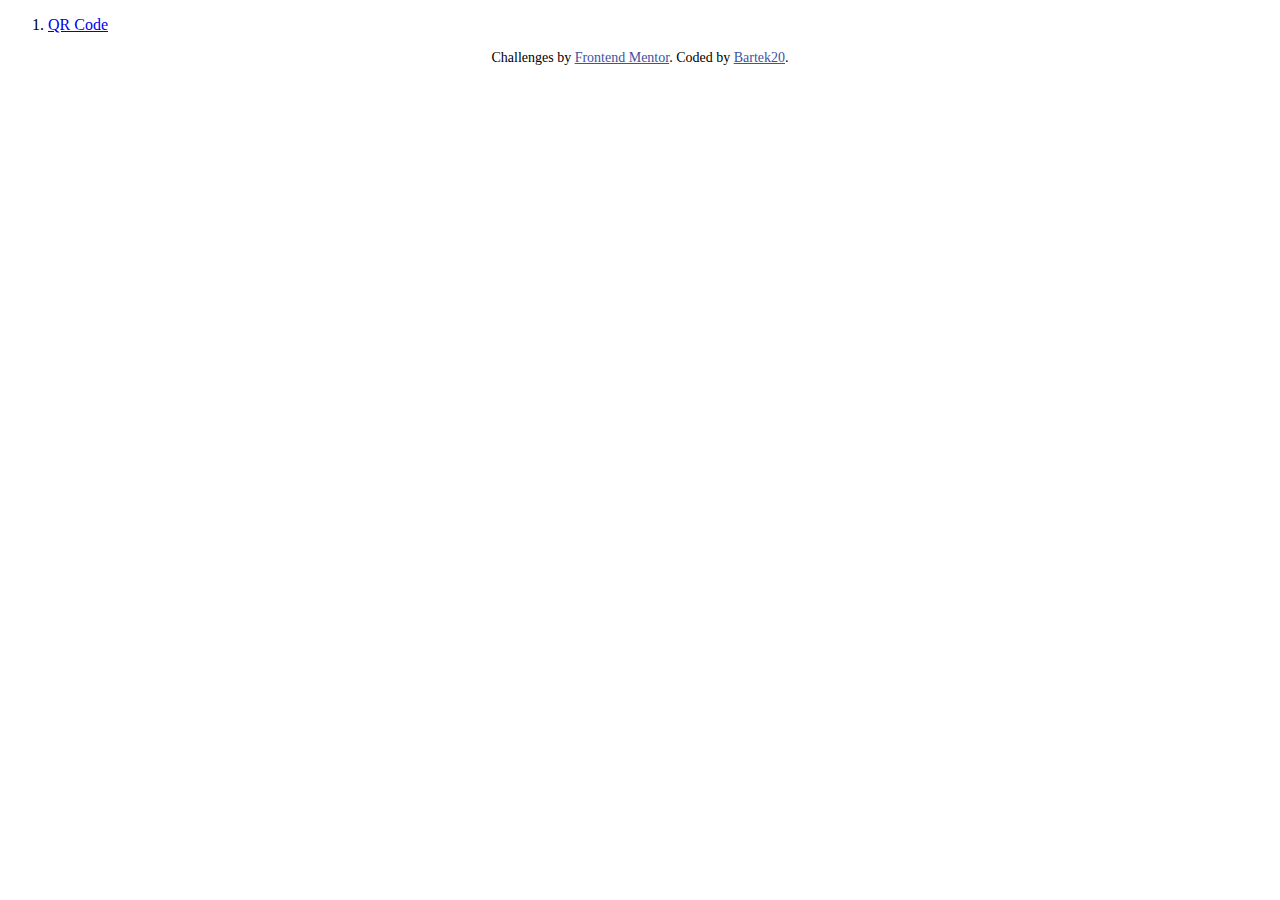
==== index.html @ a59e52d2 "Qr Code & Root links" ====
<!DOCTYPE html>
<html lang="en">
<head>
  <meta charset="UTF-8">
  <meta name="viewport" content="width=device-width, initial-scale=1.0">
  <title>Frontend Mentor</title>
  <style>
    .attribution { font-size: 14px; text-align: center; }
    .attribution a { color: hsl(228, 45%, 44%); }
  </style>
</head>
<body>
  <ol>
    <li><a href="/qr-code/" target="_blank">QR Code</a></li>
  </ol>
  <div class="attribution">
    Challenges by <a href="https://www.frontendmentor.io?ref=challenge" target="_blank">Frontend Mentor</a>. 
    Coded by <a href="#">Bartek20</a>.
  </div>
</body>
</html>
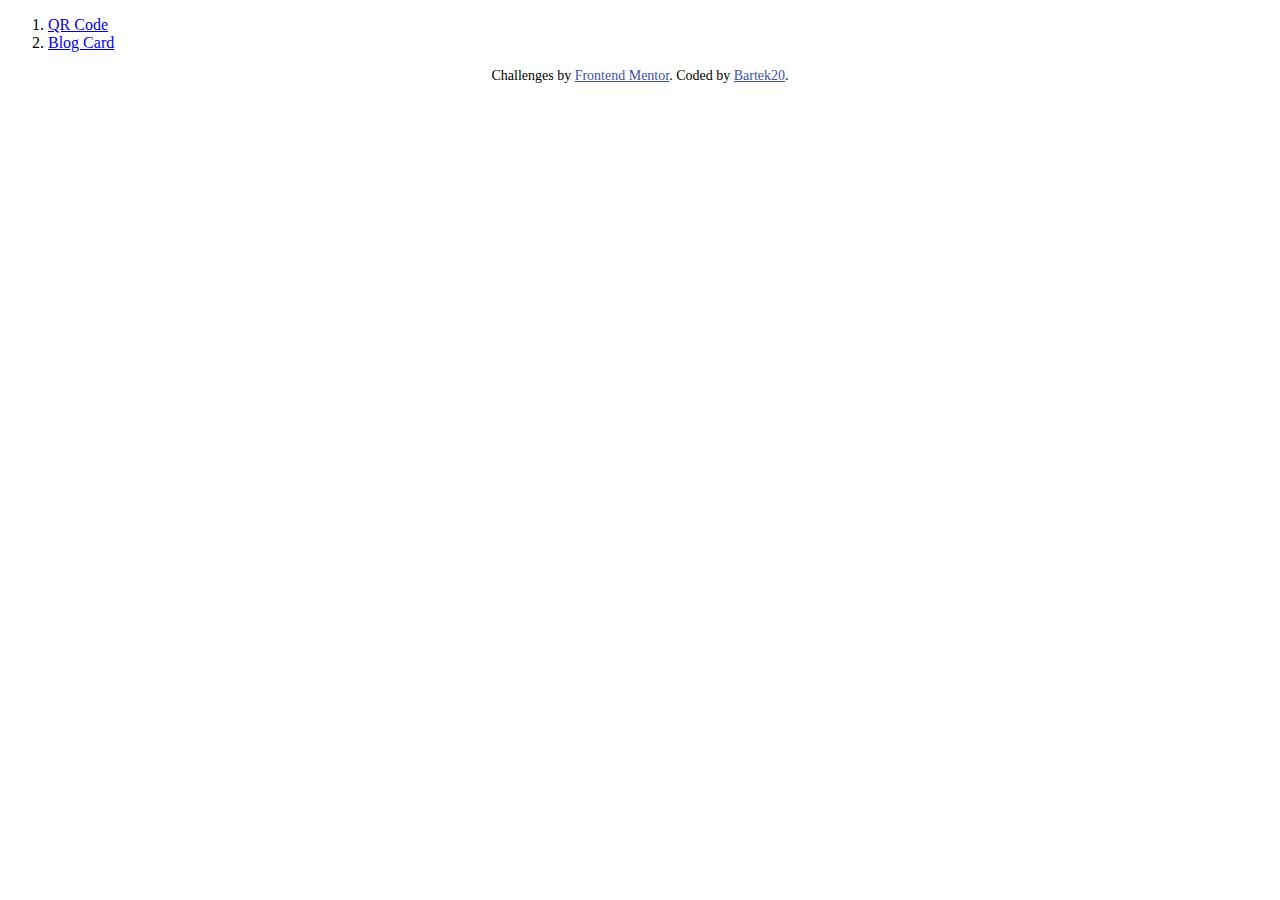
==== commit f801f947: "Add "Blog Card" Solution" ====
--- a/index.html
+++ b/index.html
@@ -12,6 +12,7 @@
 <body>
   <ol>
     <li><a href="/qr-code/" target="_blank">QR Code</a></li>
+    <li><a href="/blog-card/" target="_blank">Blog Card</a></li>
   </ol>
   <div class="attribution">
     Challenges by <a href="https://www.frontendmentor.io?ref=challenge" target="_blank">Frontend Mentor</a>. 
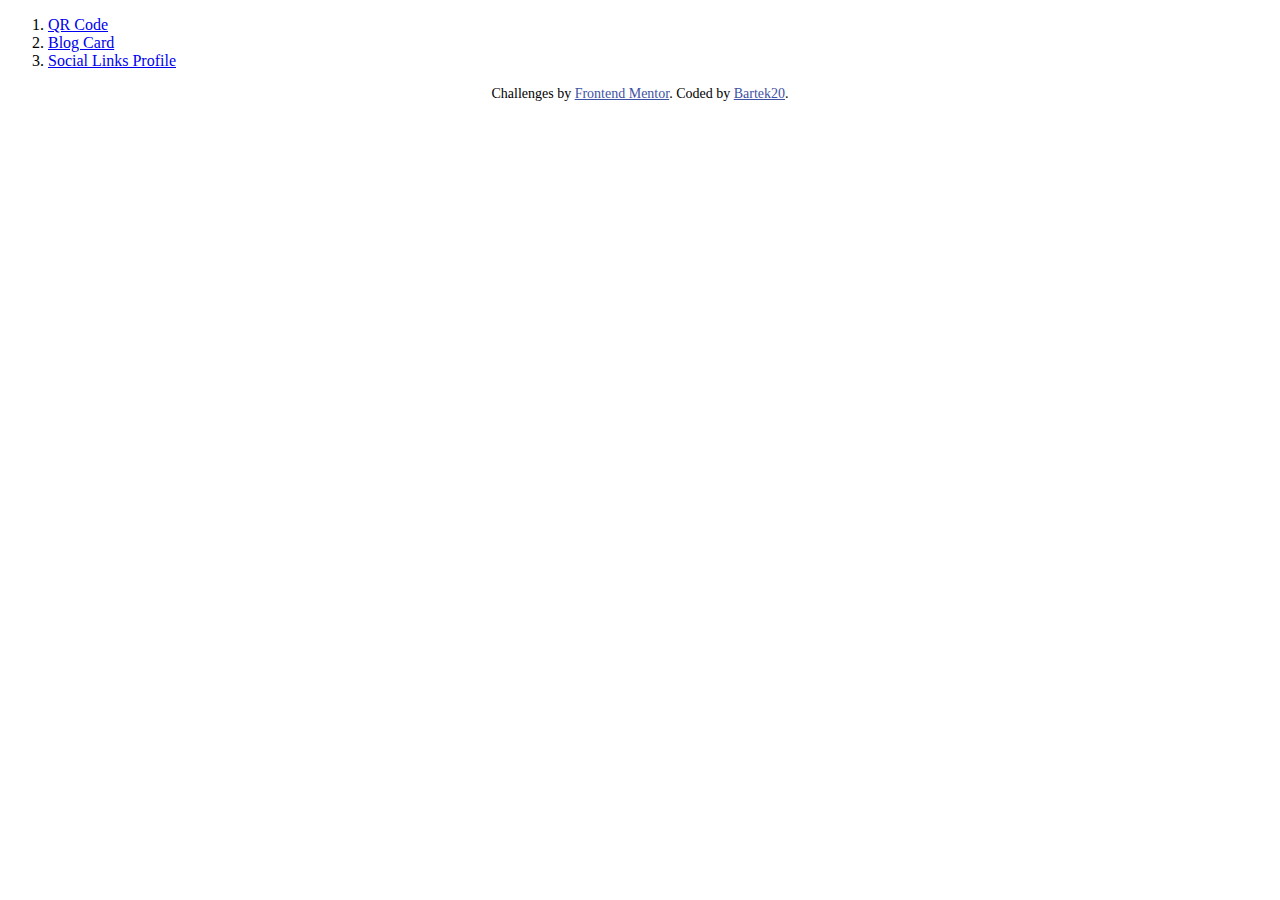
==== commit 56873573: "Add "Social Links Profile" solution, add global css to all solutions" ====
--- a/index.html
+++ b/index.html
@@ -13,6 +13,7 @@
   <ol>
     <li><a href="/qr-code/" target="_blank">QR Code</a></li>
     <li><a href="/blog-card/" target="_blank">Blog Card</a></li>
+    <li><a href="/social-links-profile/" target="_blank">Social Links Profile</a></li>
   </ol>
   <div class="attribution">
     Challenges by <a href="https://www.frontendmentor.io?ref=challenge" target="_blank">Frontend Mentor</a>. 
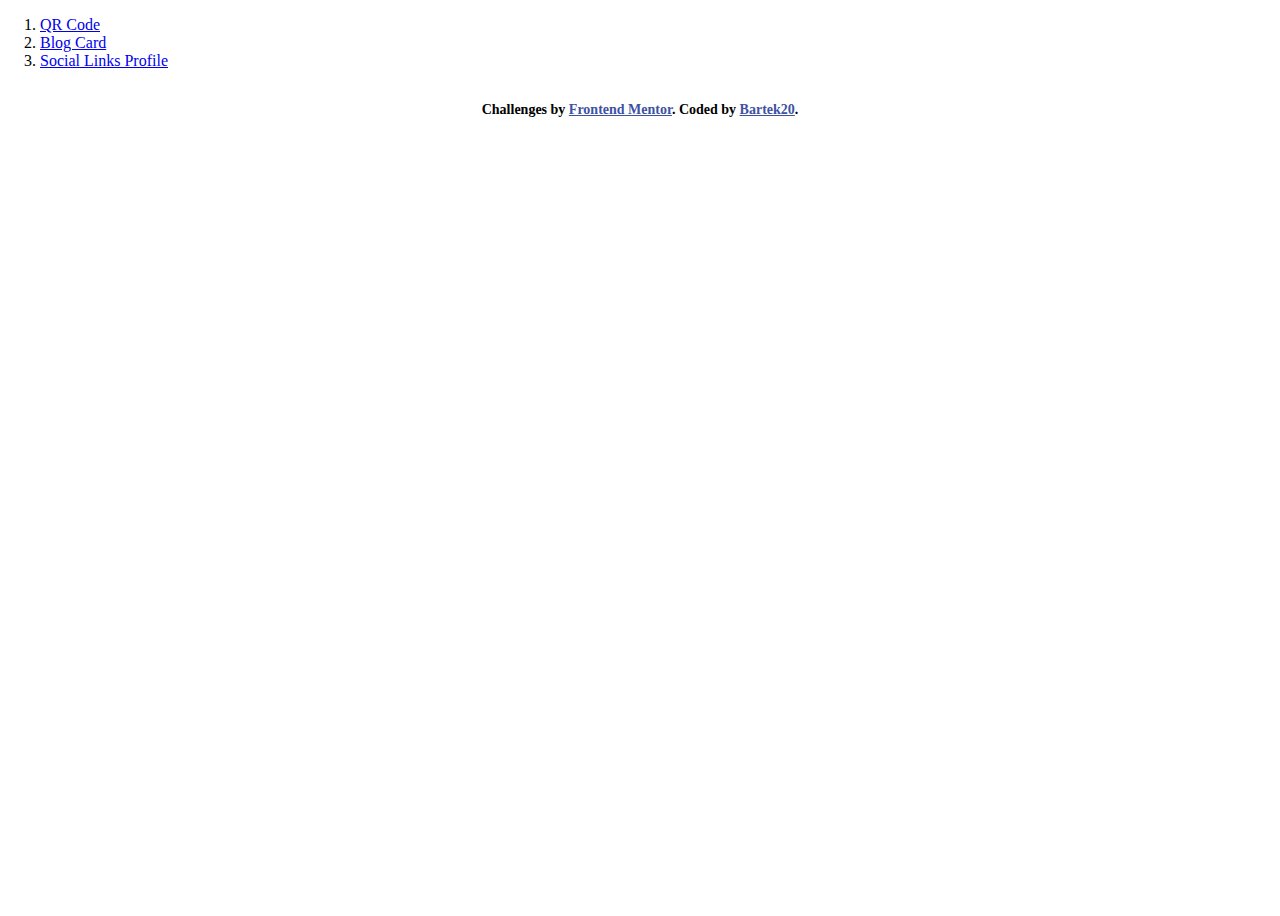
==== commit f9402ded: "Fix attribution contrast" ====
--- a/index.html
+++ b/index.html
@@ -4,10 +4,7 @@
   <meta charset="UTF-8">
   <meta name="viewport" content="width=device-width, initial-scale=1.0">
   <title>Frontend Mentor</title>
-  <style>
-    .attribution { font-size: 14px; text-align: center; }
-    .attribution a { color: hsl(228, 45%, 44%); }
-  </style>
+  <link rel="stylesheet" href="./global.css">
 </head>
 <body>
   <ol>
--- a/global.css
+++ b/global.css
@@ -0,0 +1,38 @@
+/* Reset */
+html,
+body {
+  min-width: 100%;
+  min-height: 100%;
+  height: 100%;
+}
+
+body {
+  margin: 0;
+  padding: 0;
+  box-sizing: border-box;
+}
+
+/* Center single compenent in body */
+body.center-component {
+  display: grid;
+  justify-content: center;
+  align-content: space-between;
+}
+
+body.center-component::before {
+  content: '';
+}
+
+/* Attribution */
+.attribution {
+  font-size: 14px;
+  text-align: center;
+  margin-inline: 1rem;
+  padding: 1rem;
+  font-weight: bold;
+  color: var(--clr-attribution, initial);
+}
+
+.attribution a {
+  color: var(--clr-attribution-link, hsl(228, 45%, 44%));
+}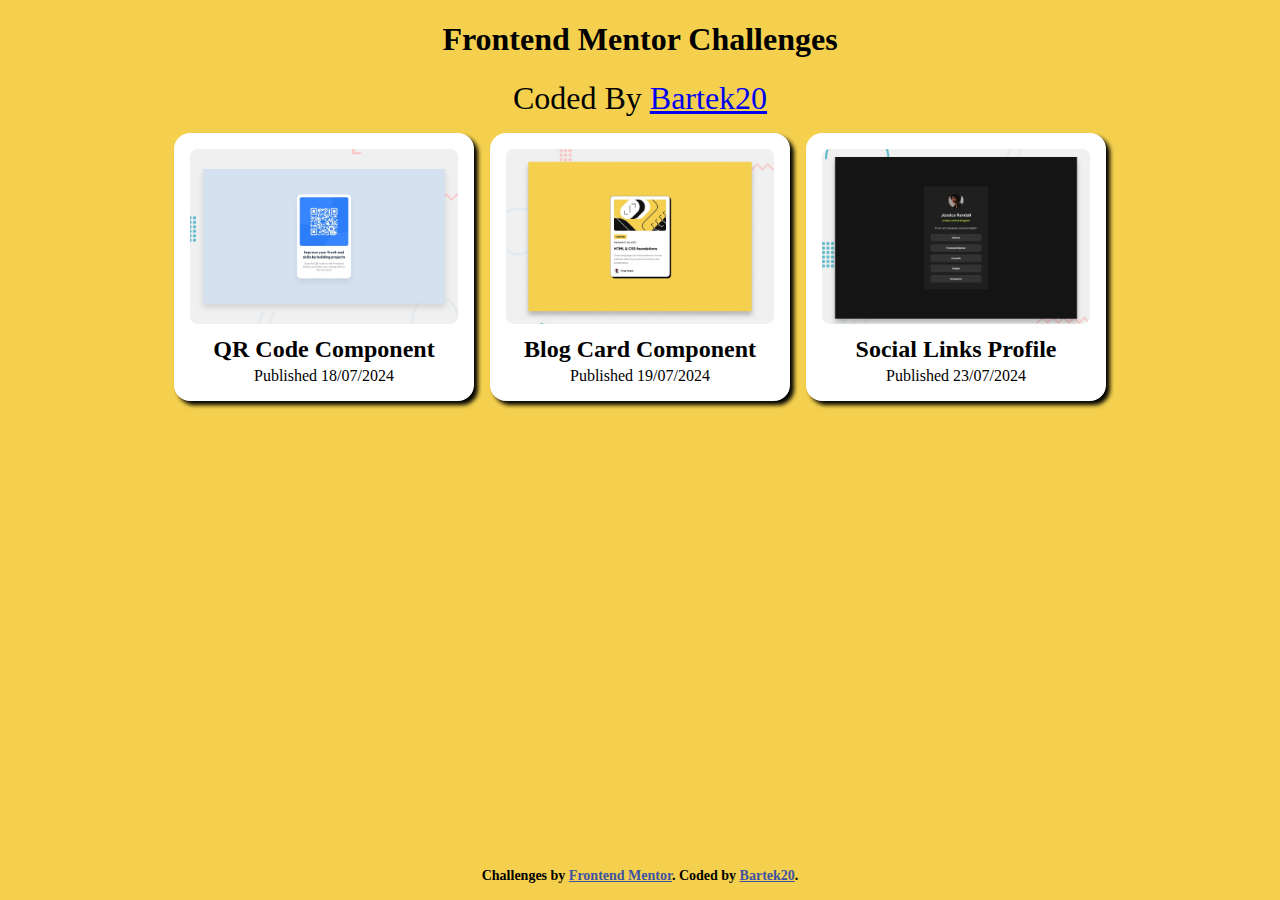
==== commit 3852fb49: "Create simple solutions UI" ====
--- a/index.html
+++ b/index.html
@@ -5,16 +5,35 @@
   <meta name="viewport" content="width=device-width, initial-scale=1.0">
   <title>Frontend Mentor</title>
   <link rel="stylesheet" href="./global.css">
+  <link rel="stylesheet" href="style.css">
 </head>
 <body>
-  <ol>
-    <li><a href="/qr-code/" target="_blank">QR Code</a></li>
-    <li><a href="/blog-card/" target="_blank">Blog Card</a></li>
-    <li><a href="/social-links-profile/" target="_blank">Social Links Profile</a></li>
-  </ol>
-  <div class="attribution">
+  <main class="container">
+    <header>
+      <h1>Frontend Mentor Challenges</h1>
+      <p>Coded By <a href="https://github.com/Bartek20" target="_blank" rel="noopener noreferrer">Bartek20</a></p>
+    </header>
+    <div class="grid">
+      <div class="solution">
+        <img src="/qr-code/preview.jpg" alt="Project Preview">
+        <h2><a href="/qr-code/" target="_blank" rel="noopener noreferrer">QR Code Component</a></h2>
+        <p>Published 18/07/2024</p>
+      </div>
+      <div class="solution">
+        <img src="/blog-card/preview.jpg" alt="Project Preview">
+        <h2><a href="/blog-card/" target="_blank" rel="noopener noreferrer">Blog Card Component</a></h2>
+        <p>Published 19/07/2024</p>
+      </div>
+      <div class="solution">
+        <img src="/social-links-profile/preview.jpg" alt="Project Preview">
+        <h2><a href="/social-links-profile/" target="_blank" rel="noopener noreferrer">Social Links Profile</a></h2>
+        <p>Published 23/07/2024</p>
+      </div>
+    </div>
+  </main>
+  <footer class="attribution">
     Challenges by <a href="https://www.frontendmentor.io?ref=challenge" target="_blank">Frontend Mentor</a>. 
     Coded by <a href="#">Bartek20</a>.
-  </div>
+  </footer>
 </body>
 </html>--- a/style.css
+++ b/style.css
@@ -0,0 +1,65 @@
+body {
+  background-color: hsl(47, 88%, 63%);
+  display: grid;
+  align-content: space-between;
+}
+
+.container {
+  text-align: center;
+}
+
+header p {
+  font-size: 2rem;
+  margin: 0;
+}
+
+.grid {
+  display: flex;
+  flex-wrap: wrap;
+  justify-content: center;
+  gap: 1rem;
+  padding-block: 1rem;
+  padding-inline: 1rem;
+  max-width: 1000px;
+  margin-inline: auto;
+}
+
+.solution {
+  width: calc(300px - 2rem);
+  padding: 1rem;
+  text-align: center;
+  background-color: white;
+  border-radius: 1rem;
+  box-shadow: .25rem .25rem .25rem black;
+}
+
+.solution img {
+  width: 100%;
+  height: 175px;
+  margin-inline: auto;
+  border-radius: .5rem;
+  object-fit: cover;
+}
+
+.solution h2 {
+  margin: 0;
+  margin-top: .5rem;
+}
+
+.solution a {
+  color: black;
+  text-decoration: none;
+}
+
+.solution a:hover,
+.solution a:focus-visible {
+  color: gray;
+  text-decoration: underline;
+  text-decoration-style: double;
+  text-decoration-thickness: 1px;
+}
+
+.solution p {
+  margin-top: .25rem;
+  margin-bottom: 0;
+}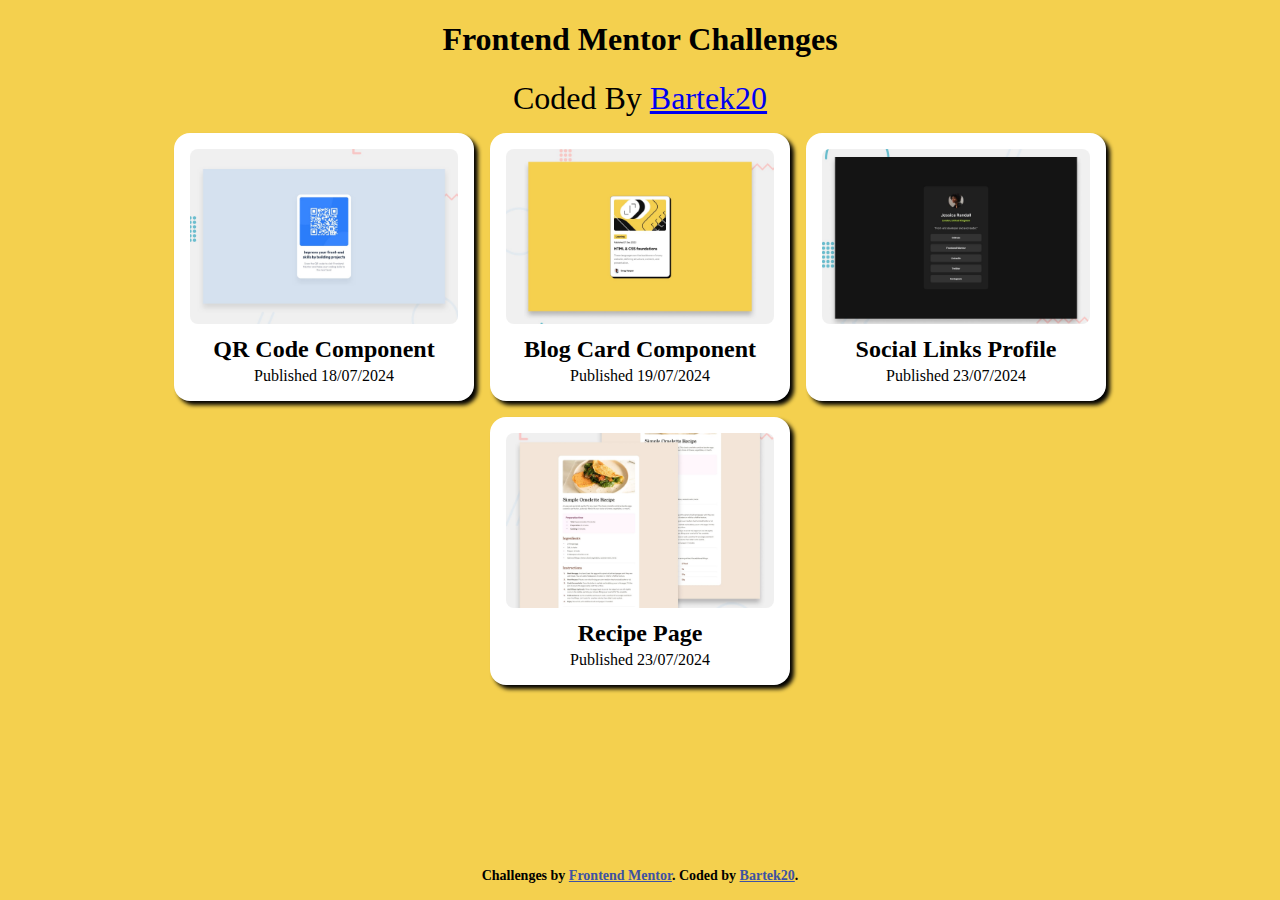
==== commit d38ba201: "Add "Recipe Page" Solution" ====
--- a/index.html
+++ b/index.html
@@ -29,6 +29,11 @@
         <h2><a href="/social-links-profile/" target="_blank" rel="noopener noreferrer">Social Links Profile</a></h2>
         <p>Published 23/07/2024</p>
       </div>
+      <div class="solution">
+        <img src="/recipe-page/preview.jpg" alt="Project Preview">
+        <h2><a href="/recipe-page/" target="_blank" rel="noopener noreferrer">Recipe Page</a></h2>
+        <p>Published 23/07/2024</p>
+      </div>
     </div>
   </main>
   <footer class="attribution">
